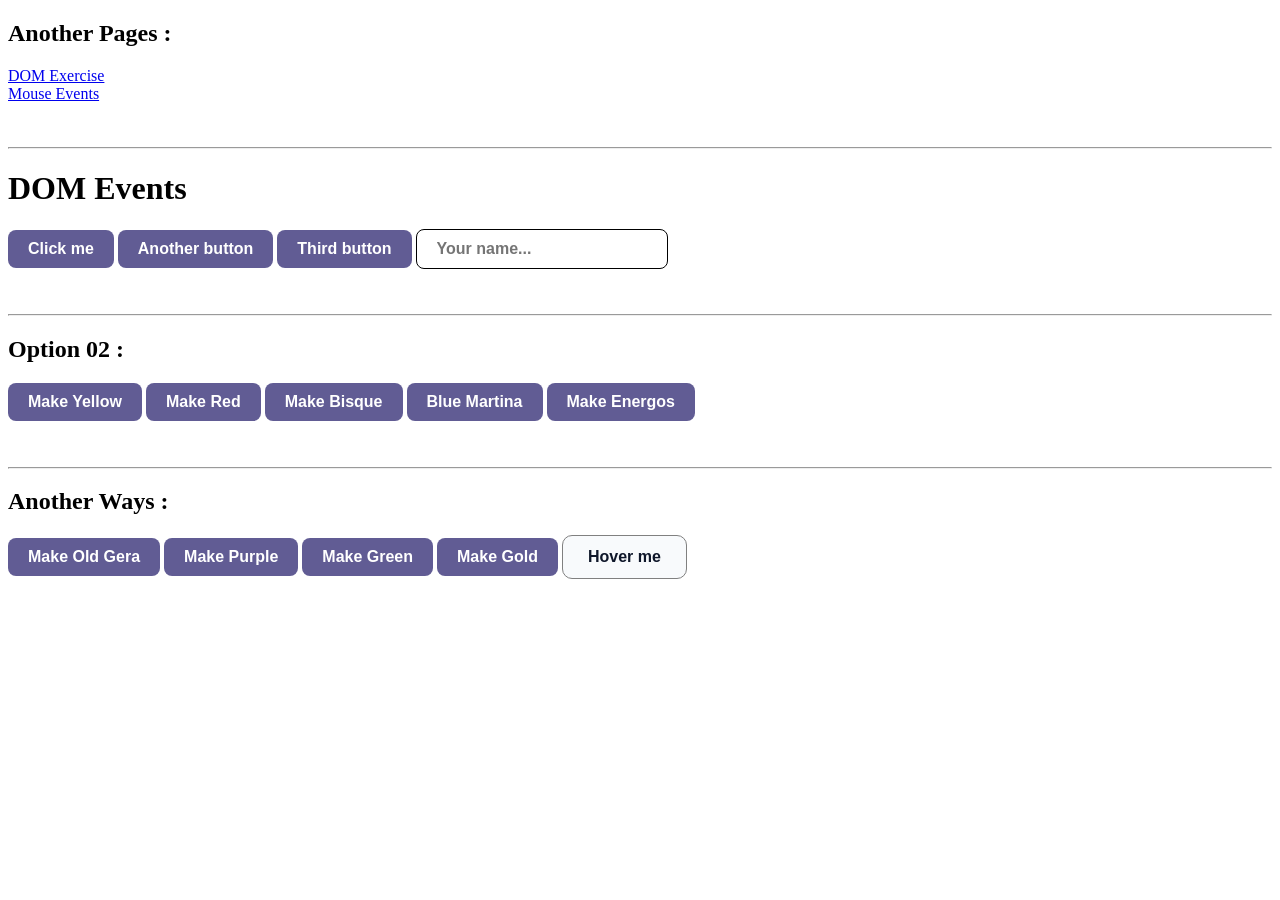
==== index.html @ 4e378e51 "addEventListener intro" ====
<!DOCTYPE html>
<html lang="en">

<head>
    <meta charset="UTF-8">
    <meta name="viewport" content="width=device-width, initial-scale=1.0">
    <title>DOM Events</title>
    <style>
        button {
            padding: 10px 20px;
            border: none;
            border-radius: 8px;
            background-color: #1b1464b0;
            color: white;
            font-size: 16px;
            font-weight: 600;
            cursor: pointer;
            margin-bottom: 20px;
            transition: 0.3s;
        }

        button:hover {
            background-color: #1B1464;
            color: white;
        }

        button:active {
            transform: scale(0.98);
        }

        input {
            padding: 10px 20px;
            border: 1px solid black;
            border-radius: 8px;
            font-size: 16px;
            font-weight: 600;
            cursor: pointer;
            transition: 0.3s;
        }
    </style>
</head>

<body>

    <section>
        <h2>Another Pages :</h2>
        <a href="Exercise/practice-dom.html">DOM Exercise</a> <br>
        <a href="Exercise/hover.html">Mouse Events</a>
    </section>

    <br><br>
    <hr>

    <h1>DOM Events</h1>
    <!-- Option 01 for event handler -->
    <button onclick="console.log(7)">Click me</button>
    <button onclick="console.log(69)">Another button</button>

    <!-- Single quote -->
    <button onclick="console.log('Hello brother!')">Third button</button>
    <input placeholder="Your name..." type="text">

    <br><br>
    <hr>

    <!-- Option 02 for event handler (function)-->
    <h2>Option 02 :</h2>
    <button onclick="makeYellow()">Make Yellow</button>
    <button onclick="makeRed()">Make Red</button>
    <button onclick="makeBisque()">Make Bisque</button>
    <button onclick="makeBlueMartina()">Blue Martina</button>
    <button onclick="makeEnergos()">Make Energos</button>

    <!-- Another ways --> <br><br>
    <hr>
    <h2>Another Ways :</h2>
    <button id="btn-make-old-gera">Make Old Gera</button>

    <!-- Not used way -->
    <button id="btn-make-purple">Make Purple</button>


    <!-- Option - 04 -->

    <button id="make-green-btn">Make Green</button>
    <button id="make-gold-btn">Make Gold</button>

    <button id="box">Hover me</button>




    <!--🟢 internal javascript -->
    <script>

        const hoverBtn = document.getElementById("box");

        hoverBtn.style.padding = "12px 25px";
        hoverBtn.style.border = "1px solid gray";
        hoverBtn.style.backgroundColor = "#f8fafc";
        hoverBtn.style.color = "#0f172a";
        hoverBtn.style.borderRadius = "10px";
        hoverBtn.style.transition = "0.3s ease";

        hoverBtn.addEventListener('mouseenter', function () {
            hoverBtn.style.backgroundColor = "#3b82f6";
            hoverBtn.style.color = "white";
            hoverBtn.style.border = "1px solid #2563eb";
            hoverBtn.style.transform = "scale(0.98)";
        });

        hoverBtn.addEventListener("mouseout", function () {
            hoverBtn.style.backgroundColor = "#f8fafc";
            hoverBtn.style.color = "#0f172a";
            hoverBtn.style.border = "1px solid #e5e7eb";
            hoverBtn.style.transform = "scale(1)";
        });








        // addEventListener('event type', handler) 🔥
        const btnGreen = document.getElementById("make-green-btn");
        btnGreen.addEventListener('click', function makeGreen() {
            document.body.style.backgroundColor = "green";
        })

        document.getElementById("make-gold-btn")
            .addEventListener('click', function makeGold() {
                document.body.style.backgroundColor = 'gold';
            })




        // Way - 01
        // <button onclick="console.log(7)">Click me</button>

        // Way - 03
        function makeYellow() {
            document.body.style.backgroundColor = "yellow";
        }

        // way - 03
        const makeOldGera = document.getElementById("btn-make-old-gera");
        makeOldGera.onclick = function makeOldGera() {
            document.body.style.backgroundColor = "#cf6a87";
        }

        // way- 04 (Not used)
        const btnMakePurple = document.getElementById("btn-make-purple");
        btnMakePurple.onclick = makePurple;  // Not Call


        function makePurple() {
            document.body.style.backgroundColor = "purple";
        }

    </script>



    <!--🟢 external javascript -->
    <script src="./script/01_events.js"></script>

</body>

</html>
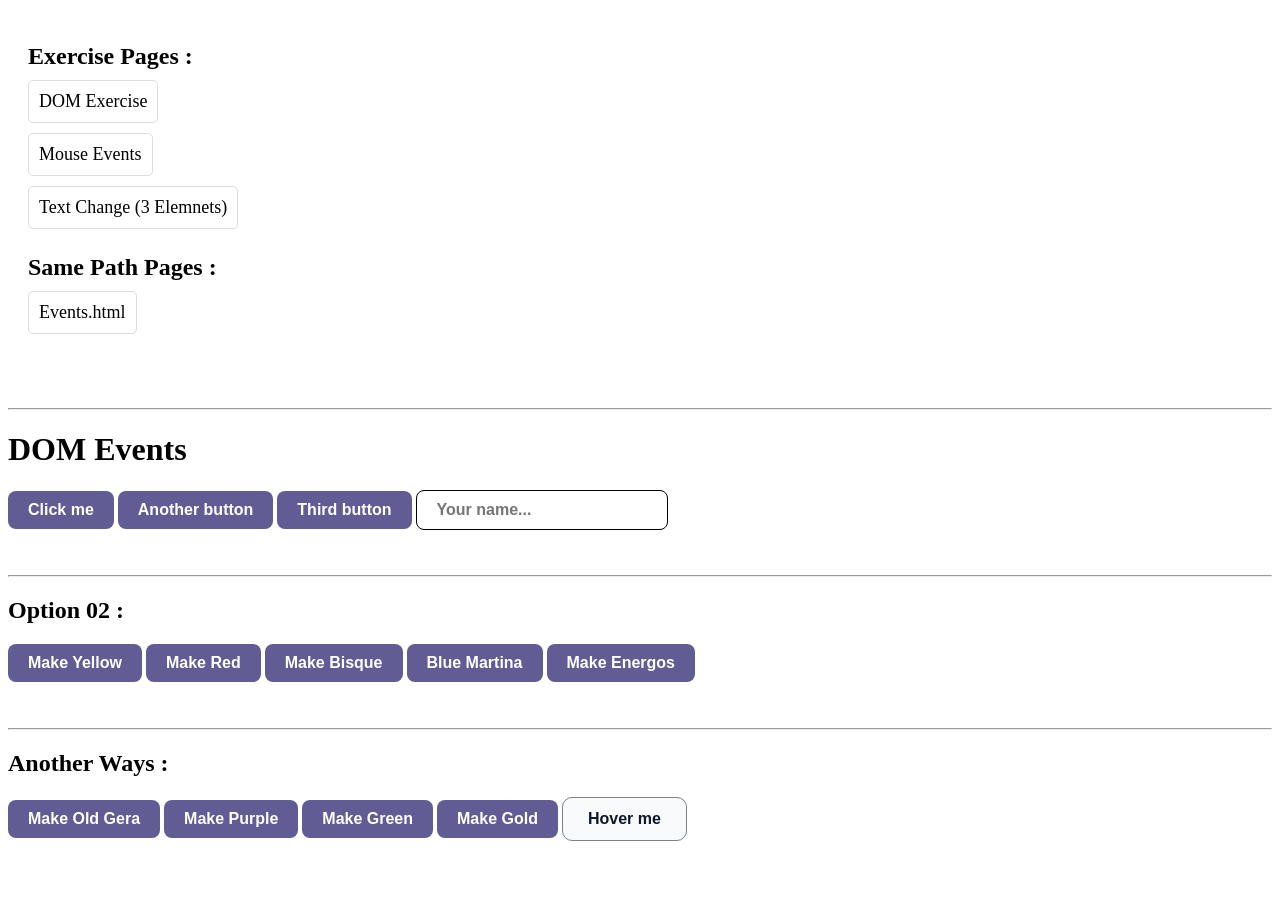
==== commit 6d262cfb: "DOM Manupulation" ====
--- a/index.html
+++ b/index.html
@@ -37,15 +37,47 @@
             cursor: pointer;
             transition: 0.3s;
         }
+
+        .pages a {
+            display: inline-block;
+            margin-bottom: 10px;
+            font-size: 18px;
+        }
+
+        .pages {
+            padding: 20px;
+        }
+
+        .pages h2 {
+            margin: 15px 0 10px;
+        }
+
+        .pages a {
+            display: inline-block;
+            text-decoration: none;
+            color: black;
+            margin-bottom: 10px;
+            padding: 10px;
+            border: 1px solid #ddd;
+            border-radius: 5px;
+        }
+
+        .pages a:hover {
+            background: #f3f3f3;
+        }
     </style>
 </head>
 
 <body>
 
-    <section>
-        <h2>Another Pages :</h2>
+    <section class="pages">
+        <h2>Exercise Pages :</h2>
         <a href="Exercise/practice-dom.html">DOM Exercise</a> <br>
-        <a href="Exercise/hover.html">Mouse Events</a>
+        <a href="Exercise/hover.html">Mouse Events</a> <br>
+        <a href="Exercise/text-change.html">Text Change (3 Elemnets)</a>
+
+        <h2>Same Path Pages :</h2>
+        <a href="events.html">Events.html</a>
     </section>
 
     <br><br>
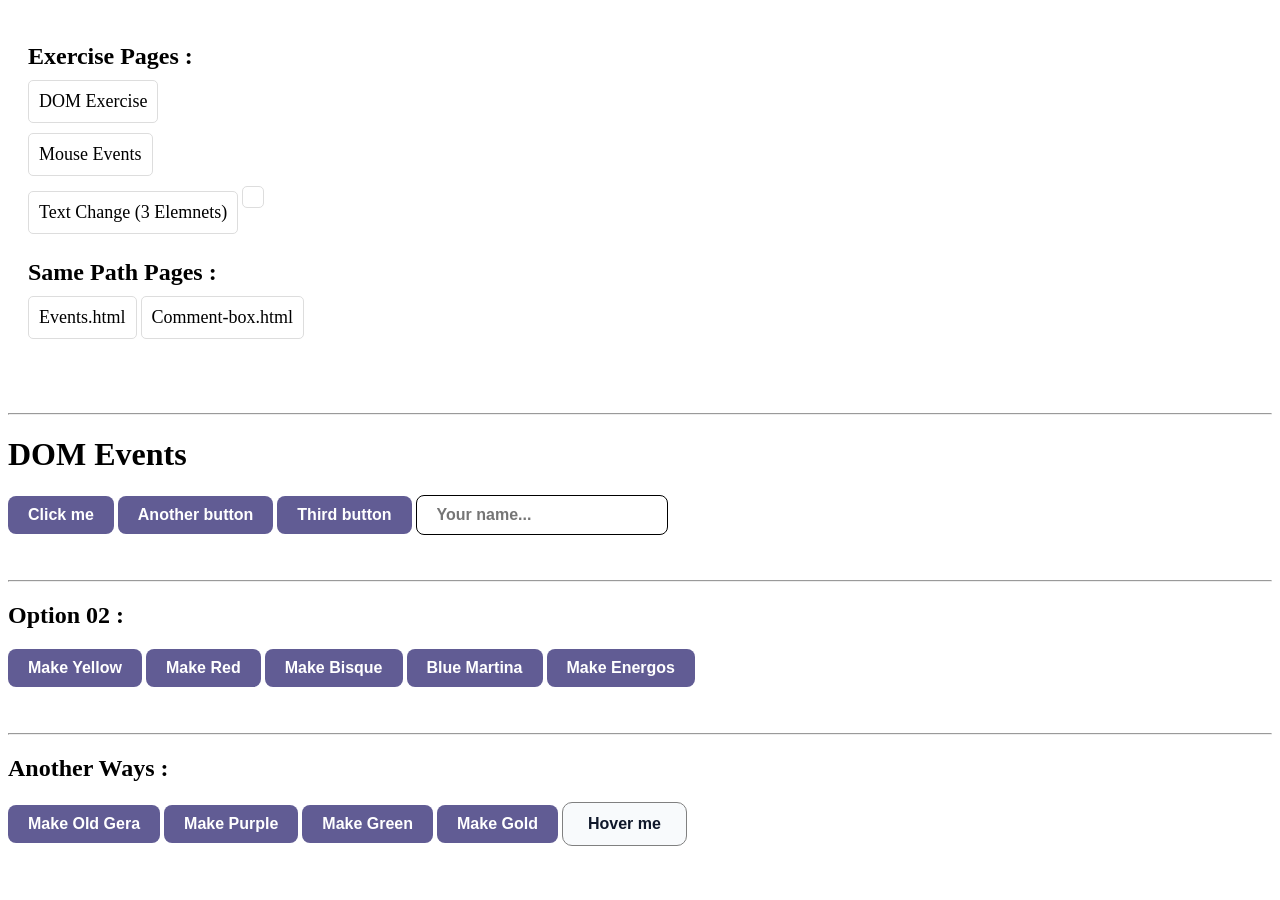
==== commit ca3dc1fe: "comment box created by DOM Events" ====
--- a/index.html
+++ b/index.html
@@ -75,9 +75,11 @@
         <a href="Exercise/practice-dom.html">DOM Exercise</a> <br>
         <a href="Exercise/hover.html">Mouse Events</a> <br>
         <a href="Exercise/text-change.html">Text Change (3 Elemnets)</a>
+        <a href="Exercise/comment.html"></a>
 
         <h2>Same Path Pages :</h2>
         <a href="events.html">Events.html</a>
+        <a href="comment-box.html">Comment-box.html</a>
     </section>
 
     <br><br>
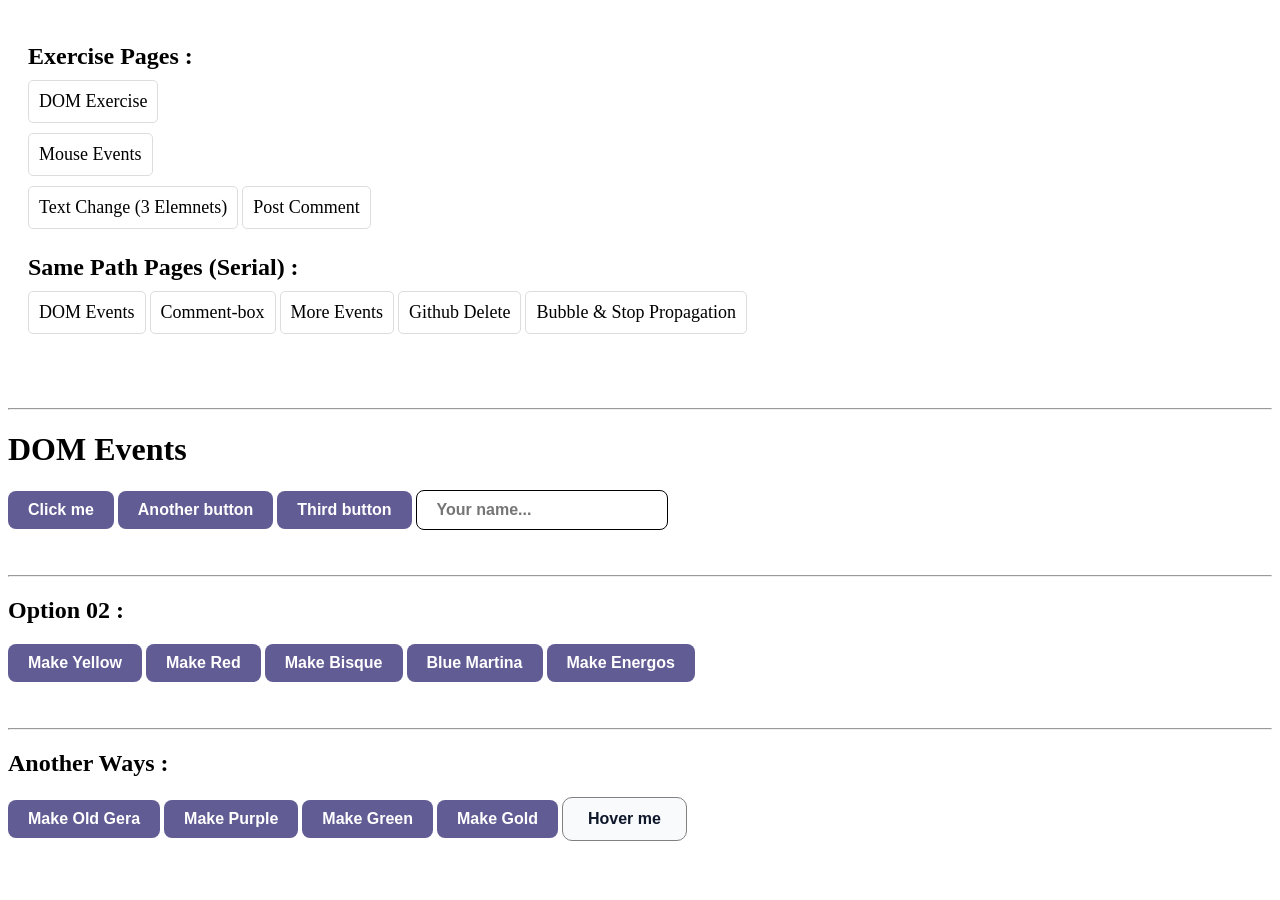
==== commit 8e8b573b: "event bubbling & stop propagate" ====
--- a/index.html
+++ b/index.html
@@ -75,11 +75,14 @@
         <a href="Exercise/practice-dom.html">DOM Exercise</a> <br>
         <a href="Exercise/hover.html">Mouse Events</a> <br>
         <a href="Exercise/text-change.html">Text Change (3 Elemnets)</a>
-        <a href="Exercise/comment.html"></a>
-
-        <h2>Same Path Pages :</h2>
-        <a href="events.html">Events.html</a>
-        <a href="comment-box.html">Comment-box.html</a>
+        <a href="Exercise/comment.html">Post Comment</a>
+
+        <h2>Same Path Pages (Serial) : </h2>
+        <a href="events.html">DOM Events</a>
+        <a href="comment-box.html">Comment-box</a>
+        <a href="more-events.html">More Events</a>
+        <a href="github-delete.html">Github Delete</a>
+        <a href="bubble.html">Bubble & Stop Propagation</a>
     </section>
 
     <br><br>
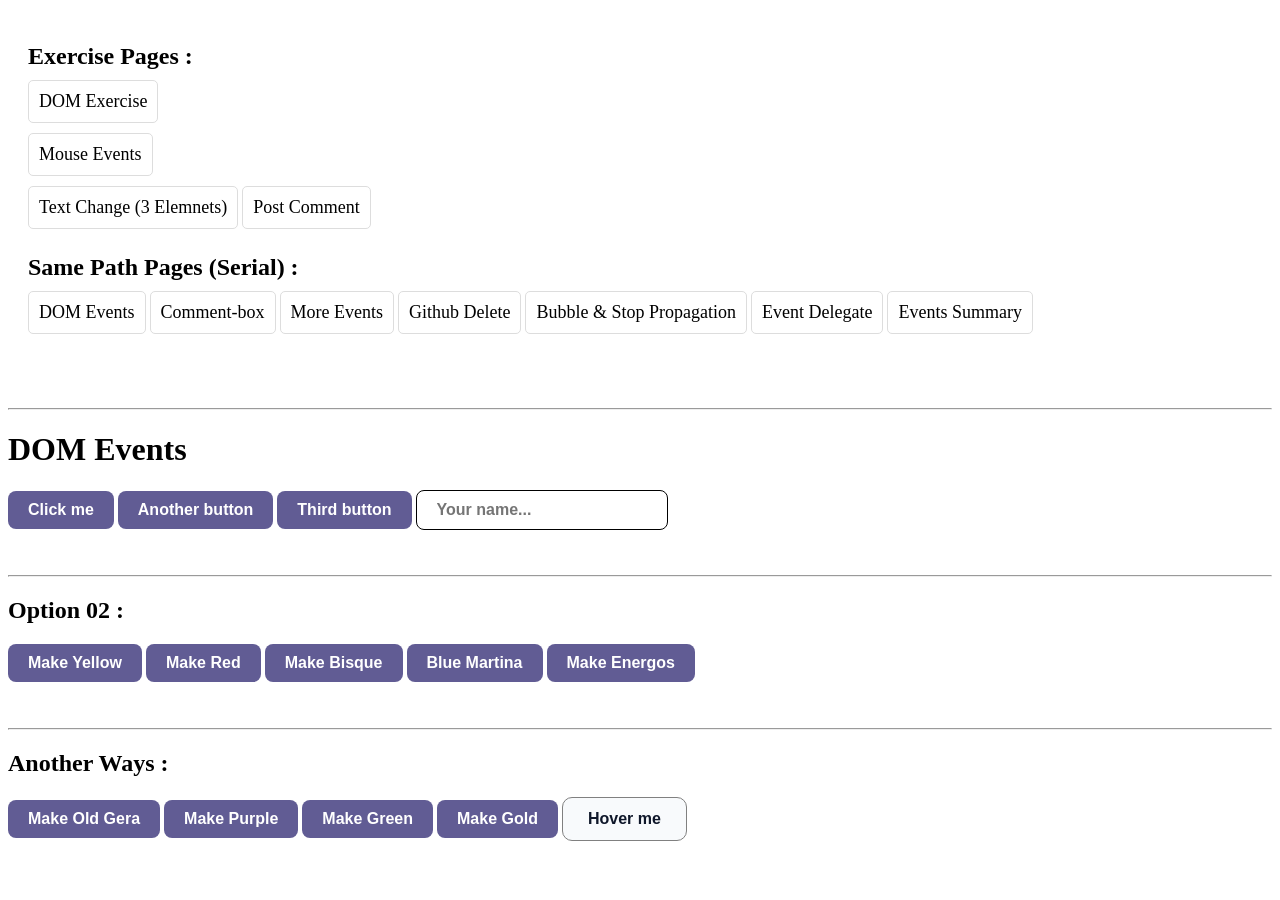
==== commit 11caaa4a: "event delegate" ====
--- a/index.html
+++ b/index.html
@@ -83,6 +83,9 @@
         <a href="more-events.html">More Events</a>
         <a href="github-delete.html">Github Delete</a>
         <a href="bubble.html">Bubble & Stop Propagation</a>
+        <a href="delegate.html">Event Delegate</a>
+        <a href="summary.html">Events Summary</a>
+
     </section>
 
     <br><br>
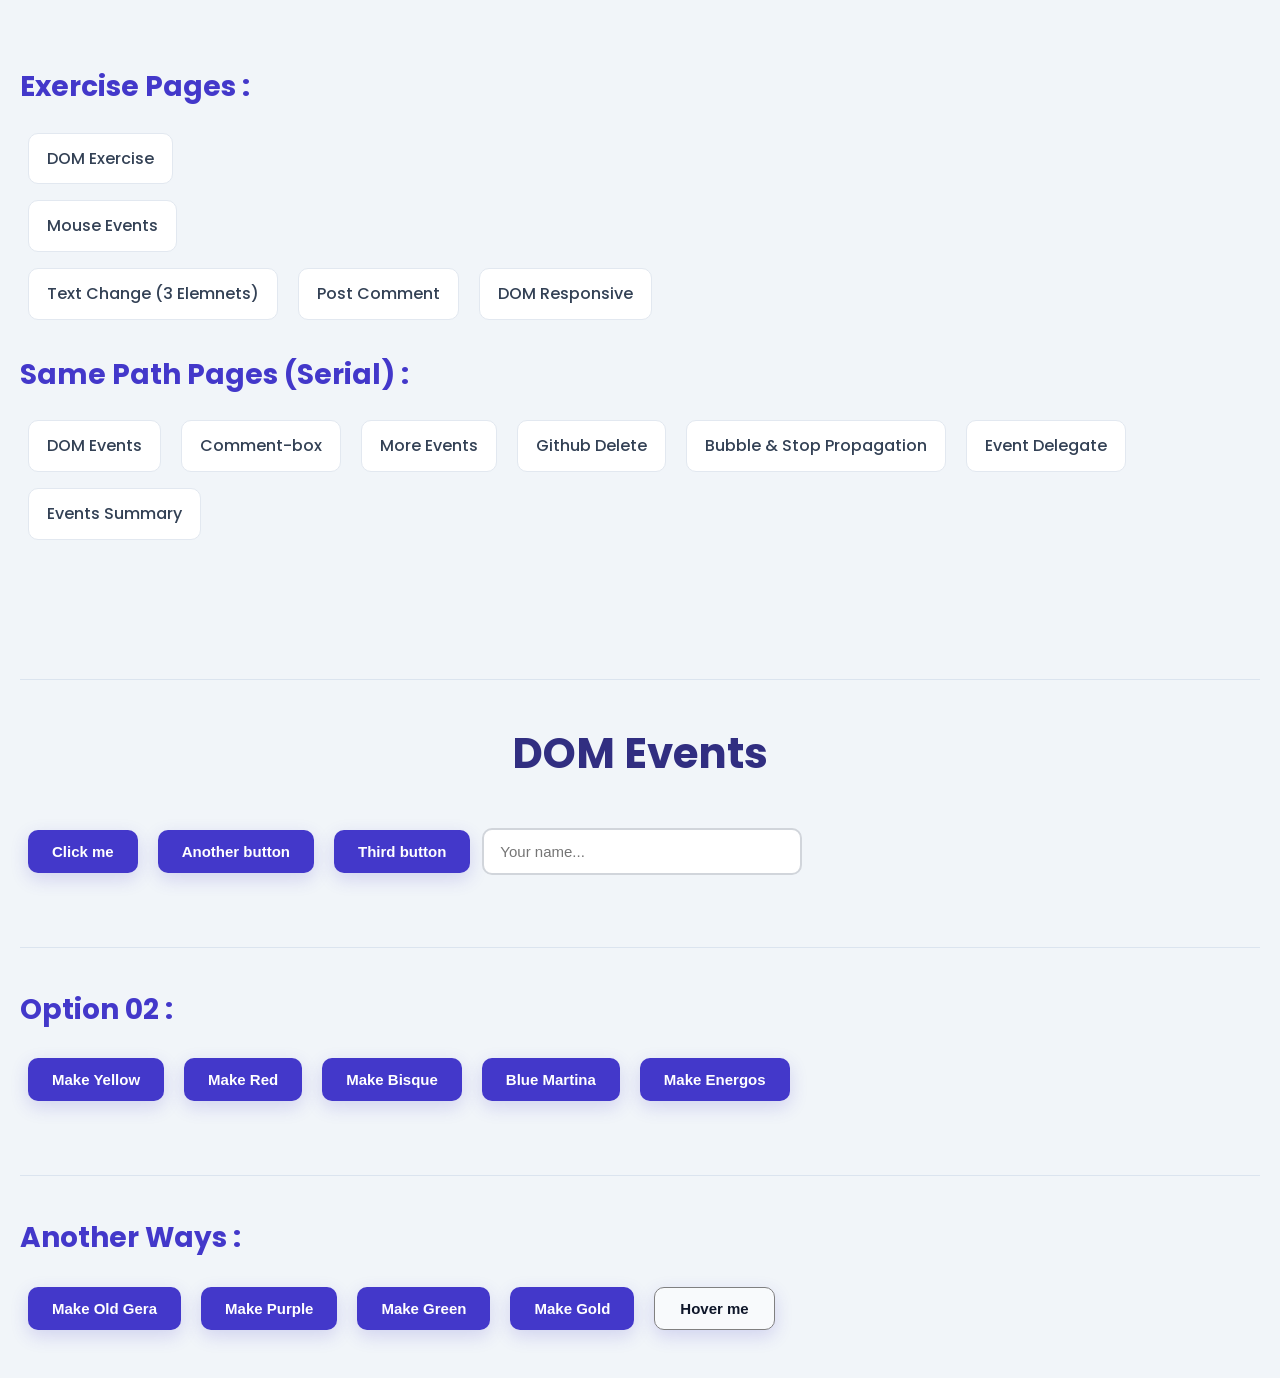
==== commit 430b9abd: "UX Smooth" ====
--- a/index.html
+++ b/index.html
@@ -5,67 +5,9 @@
     <meta charset="UTF-8">
     <meta name="viewport" content="width=device-width, initial-scale=1.0">
     <title>DOM Events</title>
-    <style>
-        button {
-            padding: 10px 20px;
-            border: none;
-            border-radius: 8px;
-            background-color: #1b1464b0;
-            color: white;
-            font-size: 16px;
-            font-weight: 600;
-            cursor: pointer;
-            margin-bottom: 20px;
-            transition: 0.3s;
-        }
+    <link rel="stylesheet" href="./styles/styles.css">
 
-        button:hover {
-            background-color: #1B1464;
-            color: white;
-        }
-
-        button:active {
-            transform: scale(0.98);
-        }
-
-        input {
-            padding: 10px 20px;
-            border: 1px solid black;
-            border-radius: 8px;
-            font-size: 16px;
-            font-weight: 600;
-            cursor: pointer;
-            transition: 0.3s;
-        }
-
-        .pages a {
-            display: inline-block;
-            margin-bottom: 10px;
-            font-size: 18px;
-        }
-
-        .pages {
-            padding: 20px;
-        }
-
-        .pages h2 {
-            margin: 15px 0 10px;
-        }
-
-        .pages a {
-            display: inline-block;
-            text-decoration: none;
-            color: black;
-            margin-bottom: 10px;
-            padding: 10px;
-            border: 1px solid #ddd;
-            border-radius: 5px;
-        }
-
-        .pages a:hover {
-            background: #f3f3f3;
-        }
-    </style>
+    
 </head>
 
 <body>
@@ -76,6 +18,7 @@
         <a href="Exercise/hover.html">Mouse Events</a> <br>
         <a href="Exercise/text-change.html">Text Change (3 Elemnets)</a>
         <a href="Exercise/comment.html">Post Comment</a>
+        <a href="Exercise/DOM_responsive.html">DOM Responsive</a>
 
         <h2>Same Path Pages (Serial) : </h2>
         <a href="events.html">DOM Events</a>
--- a/styles/styles.css
+++ b/styles/styles.css
@@ -0,0 +1,333 @@
+/* button {
+    padding: 10px 20px;
+    border: none;
+    border-radius: 8px;
+    background-color: #1b1464b0;
+    color: white;
+    font-size: 16px;
+    font-weight: 600;
+    cursor: pointer;
+    margin-bottom: 20px;
+    transition: 0.3s;
+}
+
+button:hover {
+    background-color: #1B1464;
+    color: white;
+}
+
+button:active {
+    transform: scale(0.98);
+}
+
+input {
+    padding: 10px 20px;
+    border: 1px solid black;
+    border-radius: 8px;
+    font-size: 16px;
+    font-weight: 600;
+    cursor: pointer;
+    transition: 0.3s;
+}
+
+.pages a {
+    display: inline-block;
+    margin-bottom: 10px;
+    font-size: 18px;
+}
+
+.pages {
+    padding: 20px;
+}
+
+.pages h2 {
+    margin: 15px 0 10px;
+}
+
+.pages a {
+    display: inline-block;
+    text-decoration: none;
+    color: black;
+    margin-bottom: 10px;
+    padding: 10px;
+    border: 1px solid #ddd;
+    border-radius: 5px;
+}
+
+.pages a:hover {
+    background: #f3f3f3;
+} */
+
+
+
+
+
+/* ==========================
+   Google Font (Optional)
+========================== */
+@import url('https://fonts.googleapis.com/css2?family=Poppins:wght@400;500;600;700&display=swap');
+
+/* ==========================
+   Reset
+========================== */
+
+*{
+    margin:0;
+    padding:0;
+    box-sizing:border-box;
+}
+
+body{
+    font-family:'Poppins',sans-serif;
+    background:#f1f5f9;
+    color:#1e293b;
+    padding:40px 20px;
+    transition:0.35s;
+    line-height:1.6;
+}
+
+/* ==========================
+   Main Container
+========================== */
+
+.container{
+    max-width:1200px;
+    margin:auto;
+    background:#ffffff;
+    padding:35px;
+    border-radius:20px;
+    box-shadow:0 15px 40px rgba(0,0,0,.08);
+}
+
+/* ==========================
+   Headings
+========================== */
+
+h1{
+    text-align:center;
+    font-size:42px;
+    color:#312e81;
+    margin:35px 0;
+}
+
+h2{
+    color:#4338ca;
+    margin-bottom:18px;
+    font-size:28px;
+}
+
+/* ==========================
+   Section
+========================== */
+
+section{
+    margin-bottom:40px;
+}
+
+/* ==========================
+   Horizontal Line
+========================== */
+
+hr{
+    border:none;
+    height:1px;
+    background:#dbe4ef;
+    margin:40px 0;
+}
+
+/* ==========================
+   Buttons
+========================== */
+
+button{
+    padding:13px 24px;
+    margin:8px;
+    border:none;
+    border-radius:10px;
+    background:#4338ca;
+    color:#fff;
+    font-size:15px;
+    font-weight:600;
+    cursor:pointer;
+    transition:.3s;
+    box-shadow:0 6px 18px rgba(67,56,202,.18);
+}
+
+button:hover{
+    background:#312e81;
+    transform:translateY(-3px);
+}
+
+button:active{
+    transform:scale(.97);
+}
+
+/* ==========================
+   Input
+========================== */
+
+input{
+    width:320px;
+    max-width:100%;
+    padding:13px 16px;
+    border:2px solid #d1d5db;
+    border-radius:10px;
+    outline:none;
+    font-size:15px;
+    transition:.3s;
+}
+
+input:focus{
+    border-color:#4338ca;
+}
+
+/* ==========================
+   Navigation Page Links
+========================== */
+
+.pages{
+    margin-bottom:40px;
+}
+
+.pages h2{
+    margin:25px 0 15px;
+}
+
+.pages a{
+    display:inline-block;
+    text-decoration:none;
+    color:#334155;
+    background:#fff;
+    border:1px solid #e2e8f0;
+    border-radius:10px;
+    padding:12px 18px;
+    margin:8px;
+    transition:.3s;
+    font-weight:500;
+}
+
+.pages a:hover{
+    background:#4338ca;
+    color:#fff;
+    border-color:#4338ca;
+    transform:translateY(-2px);
+}
+
+/* ==========================
+   Images
+========================== */
+
+img{
+    max-width:100%;
+    height:auto;
+}
+
+/* ==========================
+   Tablet
+========================== */
+
+@media (max-width:992px){
+
+    body{
+        padding:25px 15px;
+    }
+
+    .container{
+        padding:25px;
+    }
+
+    h1{
+        font-size:34px;
+    }
+
+    h2{
+        font-size:24px;
+    }
+
+    .pages a{
+        display:block;
+        width:100%;
+        margin:10px 0;
+    }
+
+    button{
+        margin:8px 6px;
+    }
+
+}
+
+/* ==========================
+   Mobile
+========================== */
+
+@media (max-width:768px){
+
+    body{
+        padding:15px 10px;
+    }
+
+    .container{
+        padding:20px;
+        border-radius:15px;
+    }
+
+    h1{
+        font-size:28px;
+    }
+
+    h2{
+        font-size:22px;
+    }
+
+    button{
+        width:100%;
+        margin:8px 0;
+        font-size:15px;
+    }
+
+    input{
+        width:100%;
+    }
+
+    .pages a{
+        display:block;
+        width:100%;
+        text-align:center;
+        margin:8px 0;
+    }
+
+}
+
+/* ==========================
+   Small Mobile
+========================== */
+
+@media (max-width:480px){
+
+    body{
+        padding:10px;
+    }
+
+    .container{
+        padding:15px;
+    }
+
+    h1{
+        font-size:24px;
+    }
+
+    h2{
+        font-size:19px;
+    }
+
+    button{
+        padding:12px;
+        font-size:14px;
+    }
+
+    input{
+        padding:12px;
+        font-size:14px;
+    }
+
+}
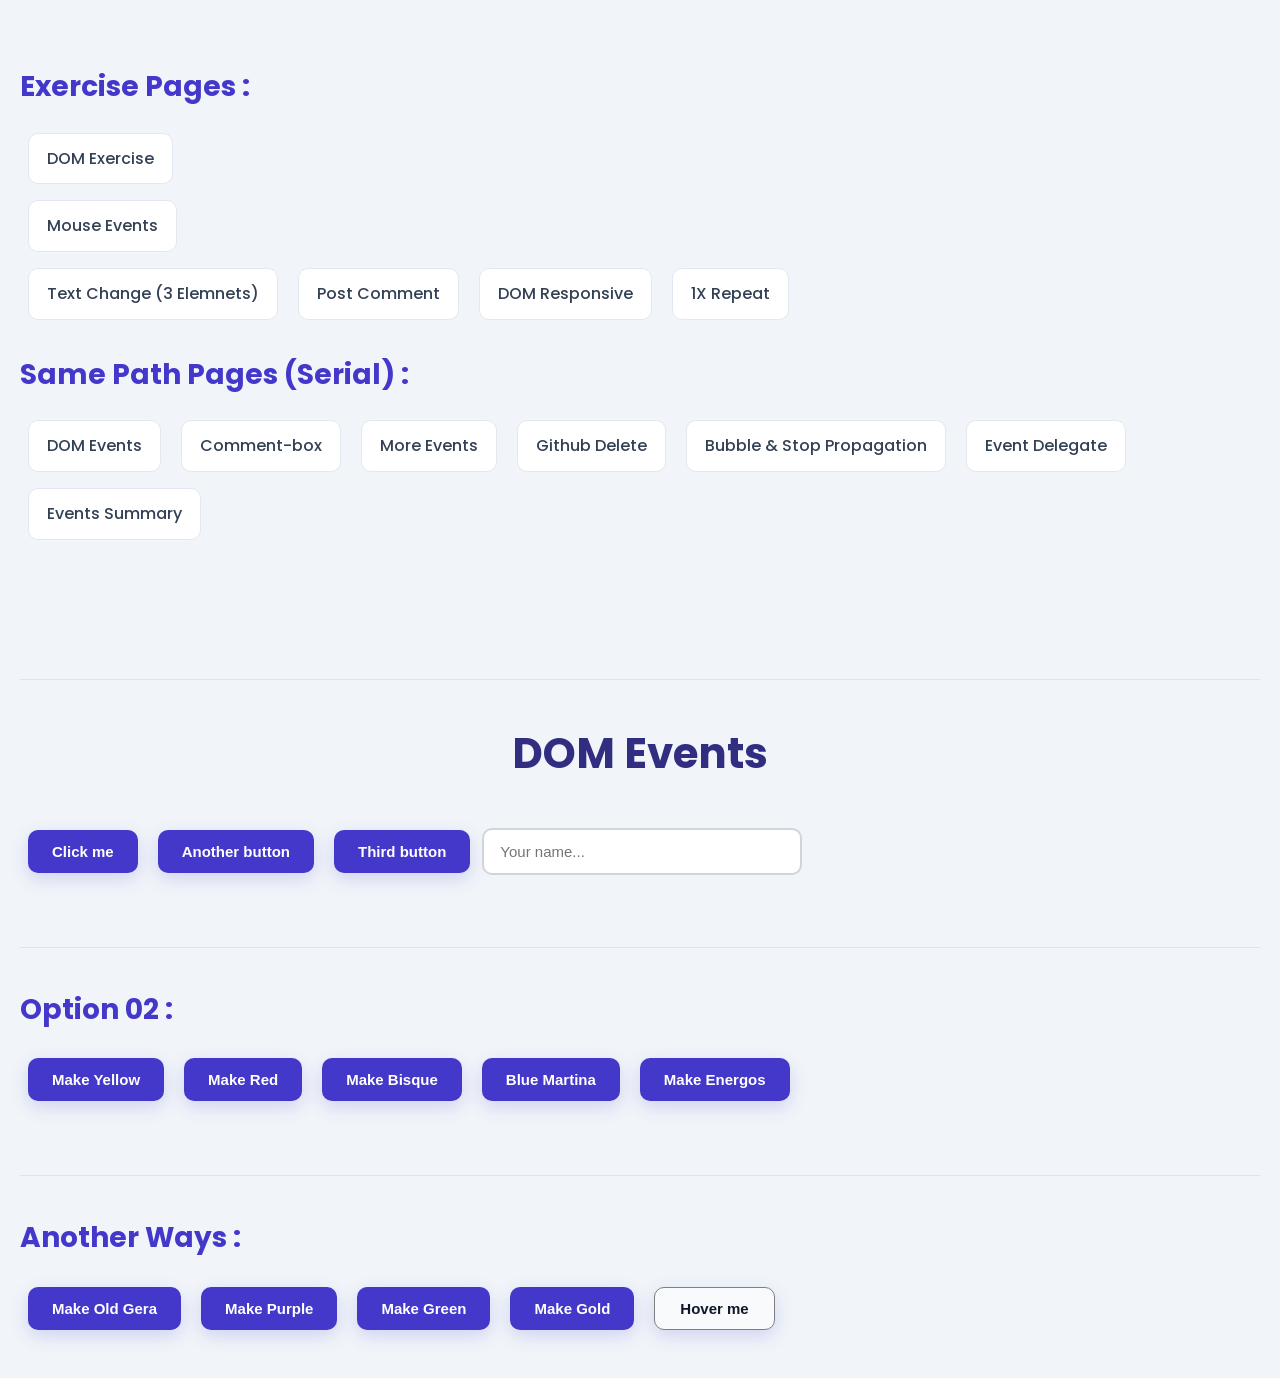
==== commit 7388a25a: "Improve DOM practice UI" ====
--- a/index.html
+++ b/index.html
@@ -19,6 +19,7 @@
         <a href="Exercise/text-change.html">Text Change (3 Elemnets)</a>
         <a href="Exercise/comment.html">Post Comment</a>
         <a href="Exercise/DOM_responsive.html">DOM Responsive</a>
+        <a href="Exercise/1X_repeat.html">1X Repeat</a>
 
         <h2>Same Path Pages (Serial) : </h2>
         <a href="events.html">DOM Events</a>
--- a/styles/styles.css
+++ b/styles/styles.css
@@ -71,187 +71,187 @@
    Reset
 ========================== */
 
-*{
-    margin:0;
-    padding:0;
-    box-sizing:border-box;
-}
-
-body{
-    font-family:'Poppins',sans-serif;
-    background:#f1f5f9;
-    color:#1e293b;
-    padding:40px 20px;
-    transition:0.35s;
-    line-height:1.6;
+* {
+    margin: 0;
+    padding: 0;
+    box-sizing: border-box;
+}
+
+body {
+    font-family: 'Poppins', sans-serif;
+    background: #f1f5f9;
+    color: #1e293b;
+    padding: 40px 20px;
+    transition: 0.35s;
+    line-height: 1.6;
 }
 
 /* ==========================
    Main Container
 ========================== */
 
-.container{
-    max-width:1200px;
-    margin:auto;
-    background:#ffffff;
-    padding:35px;
-    border-radius:20px;
-    box-shadow:0 15px 40px rgba(0,0,0,.08);
+.container {
+    max-width: 1200px;
+    margin: auto;
+    background: #ffffff;
+    padding: 35px;
+    border-radius: 20px;
+    box-shadow: 0 15px 40px rgba(0, 0, 0, .08);
 }
 
 /* ==========================
    Headings
 ========================== */
 
-h1{
-    text-align:center;
-    font-size:42px;
-    color:#312e81;
-    margin:35px 0;
-}
-
-h2{
-    color:#4338ca;
-    margin-bottom:18px;
-    font-size:28px;
+h1 {
+    text-align: center;
+    font-size: 42px;
+    color: #312e81;
+    margin: 35px 0;
+}
+
+h2 {
+    color: #4338ca;
+    margin-bottom: 18px;
+    font-size: 28px;
 }
 
 /* ==========================
    Section
 ========================== */
 
-section{
-    margin-bottom:40px;
+section {
+    margin-bottom: 40px;
 }
 
 /* ==========================
    Horizontal Line
 ========================== */
 
-hr{
-    border:none;
-    height:1px;
-    background:#dbe4ef;
-    margin:40px 0;
+hr {
+    border: none;
+    height: 1px;
+    background: #dbe4ef;
+    margin: 40px 0;
 }
 
 /* ==========================
    Buttons
 ========================== */
 
-button{
-    padding:13px 24px;
-    margin:8px;
-    border:none;
-    border-radius:10px;
-    background:#4338ca;
-    color:#fff;
-    font-size:15px;
-    font-weight:600;
-    cursor:pointer;
-    transition:.3s;
-    box-shadow:0 6px 18px rgba(67,56,202,.18);
-}
-
-button:hover{
-    background:#312e81;
-    transform:translateY(-3px);
-}
-
-button:active{
-    transform:scale(.97);
+button {
+    padding: 13px 24px;
+    margin: 8px;
+    border: none;
+    border-radius: 10px;
+    background: #4338ca;
+    color: #fff;
+    font-size: 15px;
+    font-weight: 600;
+    cursor: pointer;
+    transition: .3s;
+    box-shadow: 0 6px 18px rgba(67, 56, 202, .18);
+}
+
+button:hover {
+    background: #312e81;
+    transform: translateY(-3px);
+}
+
+button:active {
+    transform: scale(.97);
 }
 
 /* ==========================
    Input
 ========================== */
 
-input{
-    width:320px;
-    max-width:100%;
-    padding:13px 16px;
-    border:2px solid #d1d5db;
-    border-radius:10px;
-    outline:none;
-    font-size:15px;
-    transition:.3s;
-}
-
-input:focus{
-    border-color:#4338ca;
+input {
+    width: 320px;
+    max-width: 100%;
+    padding: 13px 16px;
+    border: 2px solid #d1d5db;
+    border-radius: 10px;
+    outline: none;
+    font-size: 15px;
+    transition: .3s;
+}
+
+input:focus {
+    border-color: #4338ca;
 }
 
 /* ==========================
    Navigation Page Links
 ========================== */
 
-.pages{
-    margin-bottom:40px;
-}
-
-.pages h2{
-    margin:25px 0 15px;
-}
-
-.pages a{
-    display:inline-block;
-    text-decoration:none;
-    color:#334155;
-    background:#fff;
-    border:1px solid #e2e8f0;
-    border-radius:10px;
-    padding:12px 18px;
-    margin:8px;
-    transition:.3s;
-    font-weight:500;
-}
-
-.pages a:hover{
-    background:#4338ca;
-    color:#fff;
-    border-color:#4338ca;
-    transform:translateY(-2px);
+.pages {
+    margin-bottom: 40px;
+}
+
+.pages h2 {
+    margin: 25px 0 15px;
+}
+
+.pages a {
+    display: inline-block;
+    text-decoration: none;
+    color: #334155;
+    background: #fff;
+    border: 1px solid #e2e8f0;
+    border-radius: 10px;
+    padding: 12px 18px;
+    margin: 8px;
+    transition: .3s;
+    font-weight: 500;
+}
+
+.pages a:hover {
+    background: #4338ca;
+    color: #fff;
+    border-color: #4338ca;
+    transform: translateY(-2px);
 }
 
 /* ==========================
    Images
 ========================== */
 
-img{
-    max-width:100%;
-    height:auto;
+img {
+    max-width: 100%;
+    height: auto;
 }
 
 /* ==========================
    Tablet
 ========================== */
 
-@media (max-width:992px){
-
-    body{
-        padding:25px 15px;
-    }
-
-    .container{
-        padding:25px;
-    }
-
-    h1{
-        font-size:34px;
-    }
-
-    h2{
-        font-size:24px;
-    }
-
-    .pages a{
-        display:block;
-        width:100%;
-        margin:10px 0;
-    }
-
-    button{
-        margin:8px 6px;
+@media (max-width:992px) {
+
+    body {
+        padding: 25px 15px;
+    }
+
+    .container {
+        padding: 25px;
+    }
+
+    h1 {
+        font-size: 34px;
+    }
+
+    h2 {
+        font-size: 24px;
+    }
+
+    .pages a {
+        display: block;
+        width: 100%;
+        margin: 10px 0;
+    }
+
+    button {
+        margin: 8px 6px;
     }
 
 }
@@ -260,40 +260,40 @@
    Mobile
 ========================== */
 
-@media (max-width:768px){
-
-    body{
-        padding:15px 10px;
-    }
-
-    .container{
-        padding:20px;
-        border-radius:15px;
-    }
-
-    h1{
-        font-size:28px;
-    }
-
-    h2{
-        font-size:22px;
-    }
-
-    button{
-        width:100%;
-        margin:8px 0;
-        font-size:15px;
-    }
-
-    input{
-        width:100%;
-    }
-
-    .pages a{
-        display:block;
-        width:100%;
-        text-align:center;
-        margin:8px 0;
+@media (max-width:768px) {
+
+    body {
+        padding: 15px 10px;
+    }
+
+    .container {
+        padding: 20px;
+        border-radius: 15px;
+    }
+
+    h1 {
+        font-size: 28px;
+    }
+
+    h2 {
+        font-size: 22px;
+    }
+
+    button {
+        width: 100%;
+        margin: 8px 0;
+        font-size: 15px;
+    }
+
+    input {
+        width: 100%;
+    }
+
+    .pages a {
+        display: block;
+        width: 100%;
+        text-align: center;
+        margin: 8px 0;
     }
 
 }
@@ -302,32 +302,32 @@
    Small Mobile
 ========================== */
 
-@media (max-width:480px){
-
-    body{
-        padding:10px;
-    }
-
-    .container{
-        padding:15px;
-    }
-
-    h1{
-        font-size:24px;
-    }
-
-    h2{
-        font-size:19px;
-    }
-
-    button{
-        padding:12px;
-        font-size:14px;
-    }
-
-    input{
-        padding:12px;
-        font-size:14px;
+@media (max-width:480px) {
+
+    body {
+        padding: 10px;
+    }
+
+    .container {
+        padding: 15px;
+    }
+
+    h1 {
+        font-size: 24px;
+    }
+
+    h2 {
+        font-size: 19px;
+    }
+
+    button {
+        padding: 12px;
+        font-size: 14px;
+    }
+
+    input {
+        padding: 12px;
+        font-size: 14px;
     }
 
 }
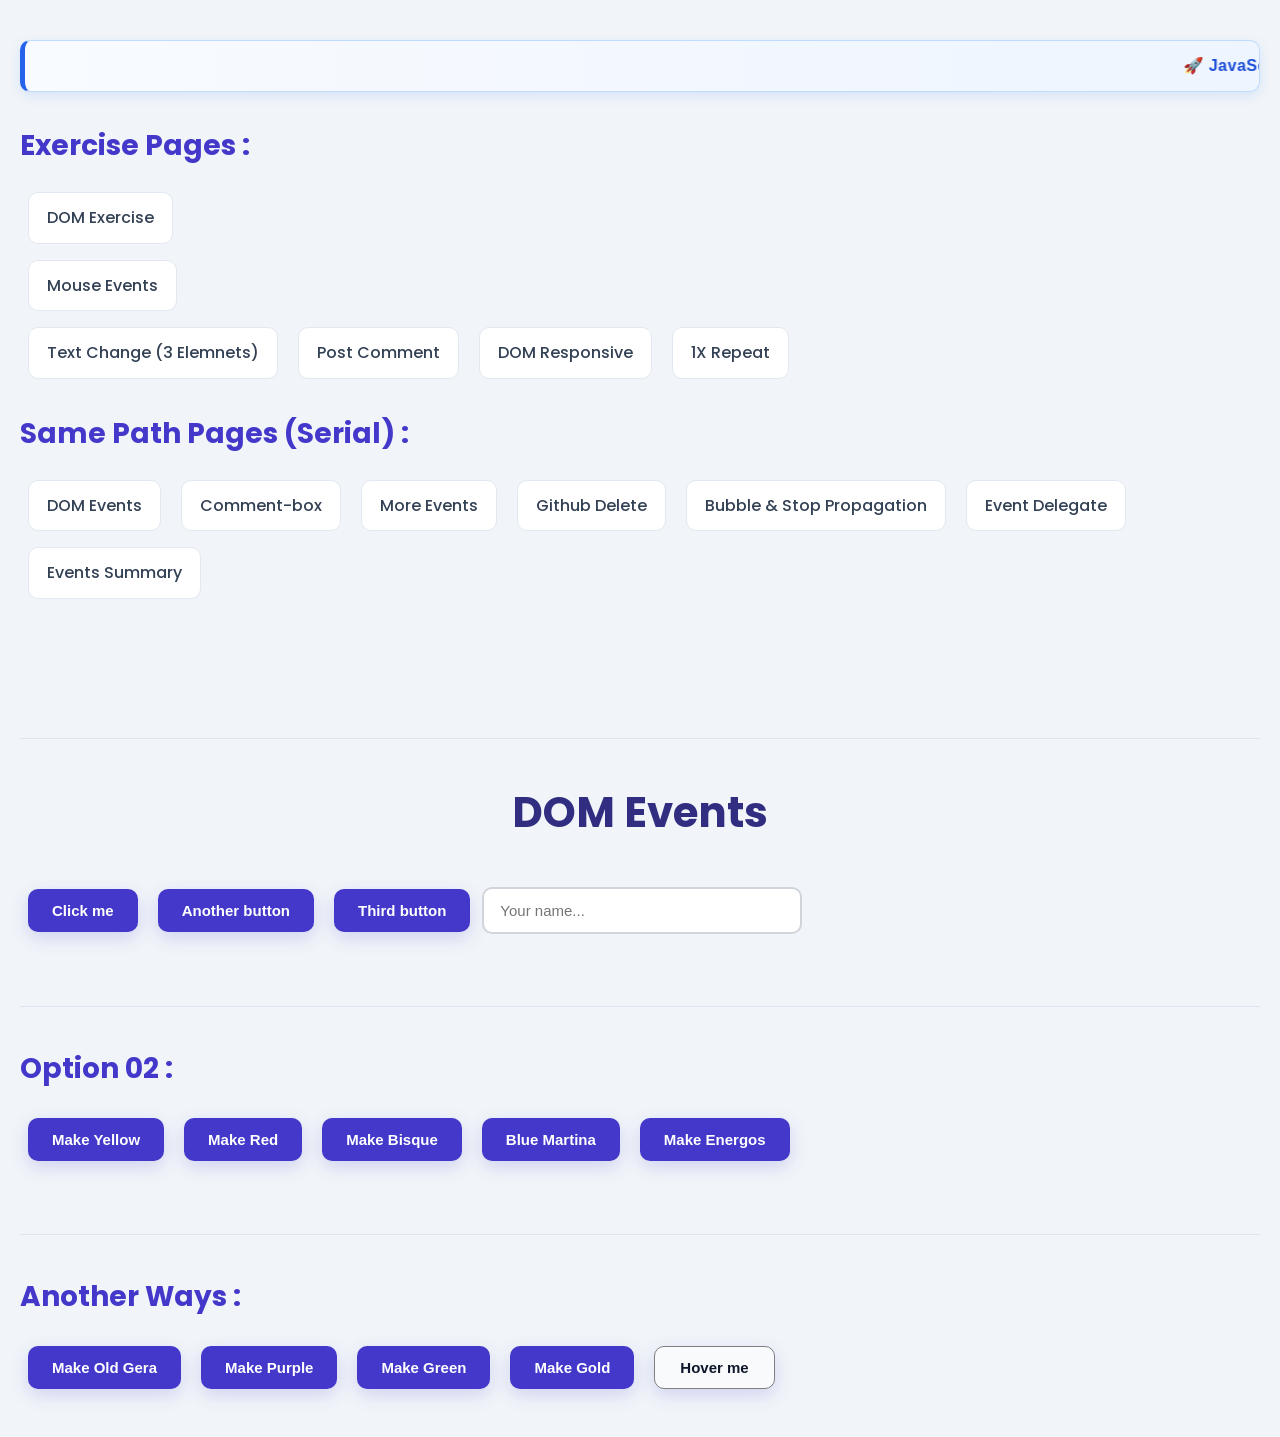
==== commit df7d1853: "customize scrollbar and marquee" ====
--- a/index.html
+++ b/index.html
@@ -7,10 +7,16 @@
     <title>DOM Events</title>
     <link rel="stylesheet" href="./styles/styles.css">
 
-    
+
 </head>
 
 <body>
+
+    <marquee class="notice" behavior="scroll" direction="left">
+        🚀 JavaScript DOM learning is in progress... More examples and new updates are coming soon. Stay tuned! 😊
+    </marquee>
+
+
 
     <section class="pages">
         <h2>Exercise Pages :</h2>
--- a/styles/styles.css
+++ b/styles/styles.css
@@ -1,75 +1,5 @@
-/* button {
-    padding: 10px 20px;
-    border: none;
-    border-radius: 8px;
-    background-color: #1b1464b0;
-    color: white;
-    font-size: 16px;
-    font-weight: 600;
-    cursor: pointer;
-    margin-bottom: 20px;
-    transition: 0.3s;
-}
-
-button:hover {
-    background-color: #1B1464;
-    color: white;
-}
-
-button:active {
-    transform: scale(0.98);
-}
-
-input {
-    padding: 10px 20px;
-    border: 1px solid black;
-    border-radius: 8px;
-    font-size: 16px;
-    font-weight: 600;
-    cursor: pointer;
-    transition: 0.3s;
-}
-
-.pages a {
-    display: inline-block;
-    margin-bottom: 10px;
-    font-size: 18px;
-}
-
-.pages {
-    padding: 20px;
-}
-
-.pages h2 {
-    margin: 15px 0 10px;
-}
-
-.pages a {
-    display: inline-block;
-    text-decoration: none;
-    color: black;
-    margin-bottom: 10px;
-    padding: 10px;
-    border: 1px solid #ddd;
-    border-radius: 5px;
-}
-
-.pages a:hover {
-    background: #f3f3f3;
-} */
-
-
-
-
-
-/* ==========================
-   Google Font (Optional)
-========================== */
 @import url('https://fonts.googleapis.com/css2?family=Poppins:wght@400;500;600;700&display=swap');
 
-/* ==========================
-   Reset
-========================== */
 
 * {
     margin: 0;
@@ -86,9 +16,19 @@
     line-height: 1.6;
 }
 
-/* ==========================
-   Main Container
-========================== */
+.notice {
+    background: linear-gradient(90deg, #f8fbff, #eef5ff);
+    color: #1d4ed8;
+    padding: 12px 16px;
+    border: 1px solid #bfdbfe;
+    border-left: 5px solid #2563eb;
+    border-radius: 10px;
+    font-size: 16px;
+    font-weight: 600;
+    box-shadow: 0 4px 12px rgba(37, 99, 235, 0.12);
+    letter-spacing: 0.5px;
+}
+
 
 .container {
     max-width: 1200px;
@@ -99,9 +39,7 @@
     box-shadow: 0 15px 40px rgba(0, 0, 0, .08);
 }
 
-/* ==========================
-   Headings
-========================== */
+/* Headings  */
 
 h1 {
     text-align: center;
@@ -116,17 +54,12 @@
     font-size: 28px;
 }
 
-/* ==========================
-   Section
-========================== */
+/* Sections */
 
 section {
     margin-bottom: 40px;
 }
 
-/* ==========================
-   Horizontal Line
-========================== */
 
 hr {
     border: none;
@@ -135,9 +68,7 @@
     margin: 40px 0;
 }
 
-/* ==========================
-   Buttons
-========================== */
+/* Buttons styles */
 
 button {
     padding: 13px 24px;
@@ -162,9 +93,7 @@
     transform: scale(.97);
 }
 
-/* ==========================
-   Input
-========================== */
+/* Input */
 
 input {
     width: 320px;
